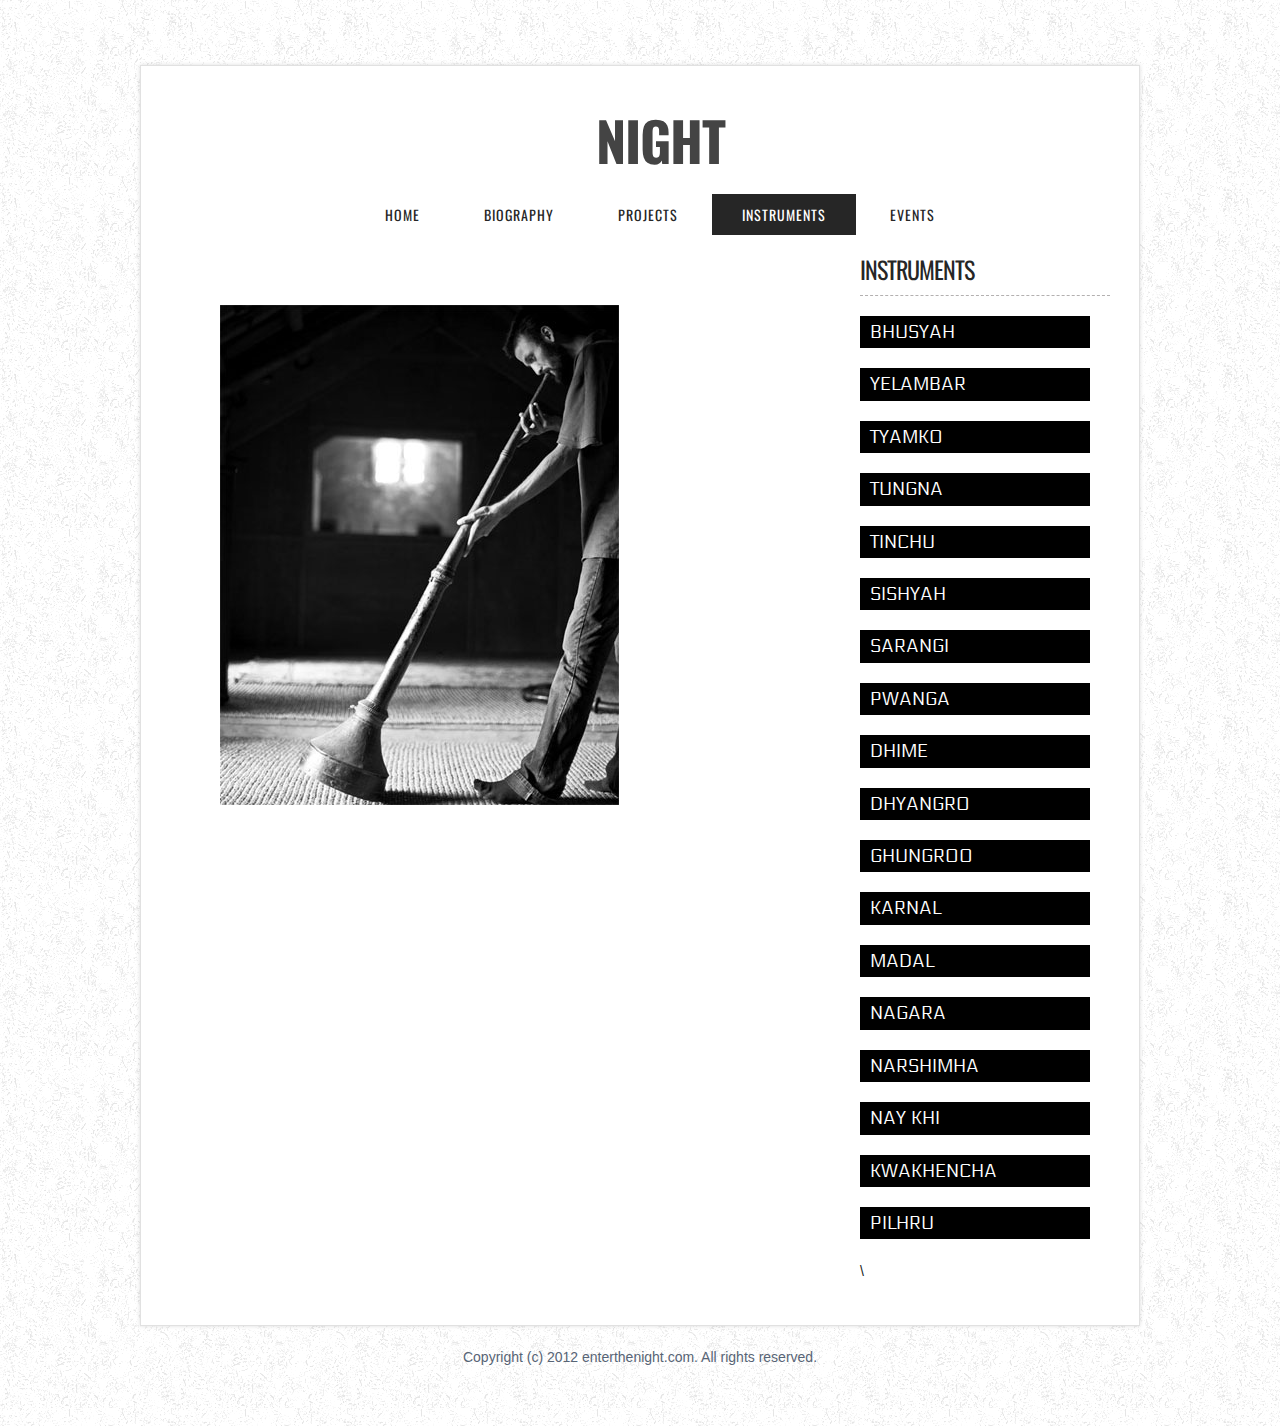
==== instruments.html @ 7e11b3e9 "First Pass" ====
<!DOCTYPE html PUBLIC "-//W3C//DTD XHTML 1.0 Strict//EN" "http://www.w3.org/TR/xhtml1/DTD/xhtml1-strict.dtd">
<!--
Design by Free CSS Templates
http://www.freecsstemplates.org
Released for free under a Creative Commons Attribution 2.5 License

Name       : ExtremeSurfing
Description: A two-column, fixed-width design with dark color scheme.
Version    : 1.0
Released   : 20120225

-->
<html xmlns="http://www.w3.org/1999/xhtml">
<head>
<meta name="keywords" content="" />
<meta name="description" content="" />
<meta http-equiv="content-type" content="text/html; charset=utf-8" />
<title>Enter the Night</title>
<script type="text/javascript" src="js/jquery.js"></script>
<script type="text/javascript" src="js/lightbox.js"></script>
<script type="text/javascript" src="js/app.js"></script>

<link href="http://fonts.googleapis.com/css?family=Oswald" rel="stylesheet" type="text/css" />
<link href='http://fonts.googleapis.com/css?family=Arvo' rel='stylesheet' type='text/css'>
<link href='http://fonts.googleapis.com/css?family=Electrolize' rel='stylesheet' type='text/css'>
<link href="style.css" rel="stylesheet" type="text/css" media="screen" />
<link href="css/lightbox.css" rel="stylesheet" type="text/css" media="screen" />

</head>
<body>
<div id="wrapper">
	<div id="page">
		<div id="page-bgtop">
			<div id="page-bgbtm">
				<div id="page-content">
					<div id="header-wrapper">
						<div id="header">
							<div id="logo">
								<h1><a href="#">Night</a></h1>
								<p></p>
							</div>
						</div>
					</div>
					<!-- end #header -->
					<div id="menu-wrapper">
						<div id="menu">
							<ul>
								<li><a href="index.html">Home</a></li>
								<li><a href="people.html">Biography</a></li>
								<li><a href="projects.html">Projects</a></li>
								<li class="current_page_item"><a href="instruments.html">Instruments</a></li>
								<li><a href="#">Events</a></li>
							</ul>
						</div>
					</div>
					<!-- end #menu -->
					<div id="content">
						<div class="post">
							<h2 class="title"><a href="#"></a></h2>
<!-- 							<p class="meta">Posted by <a href="#">Someone</a> on February 25, 2012
 --> 
 <!-- <a href="#" class="comments">Comments (64)</a> &nbsp;&bull;&nbsp; <a href="#" class="permalink">Full article</a></p>
 -->							<div class="entry">
								<p class="instrument-images">
									<img src="images/12.jpg"></img>
								</p>
							</div>
						</div>
						<div style="clear: both;">&nbsp;</div>
					</div>
					<!-- end #content -->
					<div id="sidebar">
						<ul>
							<li id="members">
								<h2>Instruments</h2>
								<ul>
									<li><a href="#"><p>BHUSYAH</p></a></li>
									<li><a href="#"><p>YELAMBAR</p></a></li>
									<li><a href="#"><p>TYAMKO</p></a></li>
									<li><a href="#"><p>TUNGNA</p></a></li>
									<li><a href="#"><p>TINCHU</p></a></li>
									<li><a href="#"><p>SISHYAH</p></a></li>
									<li><a href="#"><p>SARANGI</p></a></li>
									<li><a href="#"><p>PWANGA</p></a></li>
									<li><a href="#"><p>DHIME</p></a></li>
									<li><a href="#"><p>DHYANGRO</p></a></li>
									<li><a href="#"><p>GHUNGROO</p></a></li>
									<li><a href="#"><p>KARNAL</p></a></li>
									<li><a href="#"><p>MADAL</p></a></li>
									<li><a href="#"><p>NAGARA</p></a></li>
									<li><a href="#"><p>NARSHIMHA</p></a></li>
									<li><a href="#"><p>NAY KHI</p></a></li>
									<li><a href="#"><p>KWAKHENCHA</p></a></li>
									<li><a href="#"><p>PILHRU</p></a></li>
\								</ul>
							</li>
						</ul>
					</div>
					<!-- end #sidebar -->
				</div>
				<div style="clear: both;">&nbsp;</div>
			</div>
		</div>
	</div>
	<!-- end #page -->
</div>
<div id="footer">
	<p>Copyright (c) 2012 enterthenight.com. All rights reserved.</p>
</div>
<!-- end #footer -->
</body>
</html>
---- style.css ----
/*
Design by Free CSS Templates
http://www.freecsstemplates.org
Released for free under a Creative Commons Attribution 2.5 License
*/

body {
	margin-top: 60px;
	padding: 0;
	background: #FFFFFF url(images/img01.gif) repeat;
	font-family: Arial, Helvetica, sans-serif;
	font-size: 14px;
	color: #181B20;
}

h1, h2, h3 {
	margin: 0;
	padding: 0;
	text-transform: uppercase;
	font-family: 'Oswald', sans-serif;
	font-weight: normal;
	color: #2483A6;
}

h1 {
	font-size: 2em;
}

h2 {
	font-size: 2.4em;
}

h3 {
	font-size: 1.6em;
}

p, ul, ol {
	margin-top: 0;
	line-height: 180%;
}

ul, ol {
}

a {
	text-decoration: none;
	color: #2483A6;
}

/*a:hover {
	text-decoration: underline;
}
*/
img.border {
	margin-bottom: 20px;
	border: 6px solid #EEE7DF;
}

img.alignleft {
	float: left;
	margin-right: 25px;
}

img.alignright {
	float: right;
}

img.aligncenter {
	margin: 0px auto;
}

#wrapper {
	margin: 0 auto;
	padding: 0;
}

/* Header */

#header-wrapper {
	height: 127px;
}

#header {
	width: 960px;
	height: 127px;
	margin: 0 auto;
}

/* Logo */

#logo {
	width: 980px;
	margin: 0px auto;
	padding: 40px 0px 0px 0px;
	color: #444444;
}

#logo h1, #logo p {
	display: block;
	margin: 0;
	padding: 0;
}

#logo h1 {
	margin: 0px;
	letter-spacing: -1px;
	text-align: center;
	text-transform: uppercase;
	font-size: 54px;
	font-weight: bold;
	color: #444444;
}

#logo h1 a {
	color: #444444;
}

#logo p {
	margin-top: -10px;
	text-align: center;
	text-transform: uppercase;
	font-family: 'Arvo', serif;
	font-size: 20px;
}

#logo a {
	border: none;
	background: none;
	text-decoration: none;
	color: #444444;
}

/* Search */

#search {
	float: right;
	width: 280px;
	height: 100px;
	padding: 0;
}

#search form {
	height: 41px;
	margin: 0;
	padding: 60px 0 0 30px;
}

#search fieldset {
	margin: 0;
	padding: 0;
	border: none;
}

#search-text {
	width: 195px;
	padding: 6px 10px;
	border: none;
	background: #FFFFFF;
	text-transform: lowercase;
	font: normal 11px Arial, Helvetica, sans-serif;
	color: #7F7F81;
}

#search-submit {
	display: none;
}

/* Menu */

#menu-wrapper {
	height: 58px;
}

#menu {
	width: 940px;
	height: 58px;
	margin: 0px auto;
	padding: 0px 20px 0px 20px;
}

#menu ul {
	margin: 0;
	padding: 0px 0px 0px 0px;
	list-style: none;
	line-height: normal;
	text-align: center;
}

#menu li {
	display: inline;
}

#menu a {
	height: 56px;
	margin: 0px;
	padding: 10px 30px 10px 30px;
	line-height: 56px;
	letter-spacing: 1px;
	text-decoration: none;
	text-transform: uppercase;
	font-family: 'Oswald', sans-serif;
	font-size: 14px;
	font-weight: normal;
	color: #262626;
	border: none;
}

#menu .current_page_item a {
	background: #262626;
	color: #FFFFFF;
}

#menu a:hover {
	background: #262626;
	text-decoration: none;
	color: #FFFFFF;
}

/* Page */

#page {
 	background: url(images/img03.gif) repeat-y center top;
}

#page-bgtop {
	background: url(images/img02.gif) no-repeat center top;
}

#page-bgbtm {
	overflow: hidden;
	background: url(images/img04.gif) no-repeat center bottom;
}

#page-content {
	width: 940px;
	margin: 0px auto;
}

/* Content */

#content {
	float: left;
	width: 640px;
	padding: 0px 0px 0px 0px;
}

.post {
	clear: both;
	padding-bottom: 10px;
}

.post .title {
	padding-top: 10px;
	letter-spacing: -2px;
/*	font-family: Jockey One;
*/}

.post .title a {
	color: #262626;
	border: none;
}

.post .meta {
	padding-bottom: 10px;
	text-align: left;
	font-family: Arial, Helvetica, sans-serif;
	font-size: 11px;
	font-style: italic;
}

.post .meta a {
}

.post .entry {
	text-align: justify;
	margin-bottom: 25px;
	padding: 10px 0px 0px 0px;
	font-family: Enriqueta;
	font-size:18px;
}

.links {
	display: block;
	width: 96px;
	padding: 2px 0px 2px 0px;
	background: #A53602;
	text-align: center;
	text-transform: uppercase;
	font-size: 10px;
	color: #FFFFFF;
}

/* Sidebar */

#sidebar {
	float: right;
	width: 250px;
	padding: 0px 0px 0px 0px;
}

#sidebar ul {
	margin: 0;
	padding: 0;
	list-style: none;
}

#sidebar li {
	margin: 0;
	padding: 0;
}

#sidebar li ul {
	margin: 0px 0px;
	padding-bottom: 30px;
}

#sidebar li li {
	line-height: 35px;
}

#sidebar li li span {
	display: block;
	margin-top: -20px;
	padding: 0;
	font-size: 11px;
	font-style: italic;
}

#sidebar li p {
	font-style: normal;
}

#sidebar li li a {
	color: #181B20;
}

#sidebar h2 {
	height: 38px;
	margin-bottom: 20px;
	padding: 12px 0 0 0px;
	border-bottom: 1px dashed #B3B0B0;
	letter-spacing: -1px;
	font-size: 24px;
	color: #262626;
}

#sidebar p {
	margin: 0 0px;
	padding: 0px 20px 20px 0px;
	text-align: justify;
}

#sidebar a {
	border: none;
}

#sidebar a:hover {
	text-decoration: none;
}

/* Calendar */

#calendar {
}

#calendar_wrap {
	padding: 20px;
}

#calendar table {
	width: 100%;
}

#calendar tbody td {
	text-align: center;
}

#calendar #next {
	text-align: right;
}

/* Footer */

#footer {
	width: 960px;
	height: 55px;
	margin: 0px auto 40px auto;
	background: url(images/img07.gif) no-repeat center top;
	font-family: Arial, Helvetica, sans-serif;
}

#footer p {
	margin: 0;
	padding-top: 18px;
	line-height: normal;
	text-align: center;
	color: #576475;
}

#footer a {
	color: #576475;
}

/* Banner */

#banner {
	margin-top: 20px;
	margin-bottom: 30px;
}

/* Customs */
#contact{
	width:400px;
	float:left;
/*	margin-top: 20px;
	background-color: whitesmoke;*/
}
#contact h2{
	font-variant:small-caps;
	text-transform: none;
	font-size: 30px;
}
.externals{
	margin-top: 45px;
	float:right;
	width:250px;
}
.externals img{
	margin-right: 10px;
}
#downtop{
	background: url(images/img02.gif) no-repeat center top;
}
#downbtm{
	overflow: hidden;
background: url(images/img04.gif) no-repeat center bottom;
}
#downcontent{
	width: 940px;
	margin: 0px auto;
	height: 335px;

}
#contractor {
	float:left;
	width:940px;
	margin-top: 20px;
/*	box-shadow: inset 0px 0px 1px 1px rgba(255, 255, 255, 1);
	background: #FFFFFF url(images/page-gradient-bg.png) repeat-x left bottom;*/
}

#members li p{
	font-size:18px;
	background-color:black;
	color:white;
	padding: 0px;
	padding-left:10px;
	font-family: Electrolize;
	text-transform: uppercase;
}
#members li p:hover{
	background-color:gray;
}
#members li{
	padding: 0px 20px 20px 0px;
}
#sidebar li a{
	text-decoration: none;
}
#topfix{
	vertical-align: top;
}
.member-shots{
	width:500px;
}
.extras{
	padding:10px;
	margin-bottom:5px;
	background-color: gray;
	color:white;
}
.extras:hover{
	background-color: black;
	color:white;
}
.extras span{
	font-size: 17px;
	margin-bottom:10px;
	font-family: 'Oswald', sans-serif;
	vertical-align: text-bottom;
}
.extras img{
	width:30px;
	height:30px;
}
.extras a span{
	color:white;
}
.extras a span:hover{
	color: #2483A6;
}
textarea{
	width: 200px;
}
form{
	margin-top:10px;
	font-family: Enriqueta;
	font-size:17px;
}

.member{
	color: #2483A6;
	font-size:20px;
	font-weight: bold;
	font-size:29px;
	text-transform: uppercase;
	font-family: 'Oswald', sans-serif;
}
#banner img{
	margin-left: 60px;
	width:800px;
	height:300px;
}

#topfix img{
	width:65px;
	height:65px;
}
.instrument-images{
	margin-top:40px;
	margin-left:50px;
}
#banner #ravi{
	width: 500px;
	height: 250px;
}
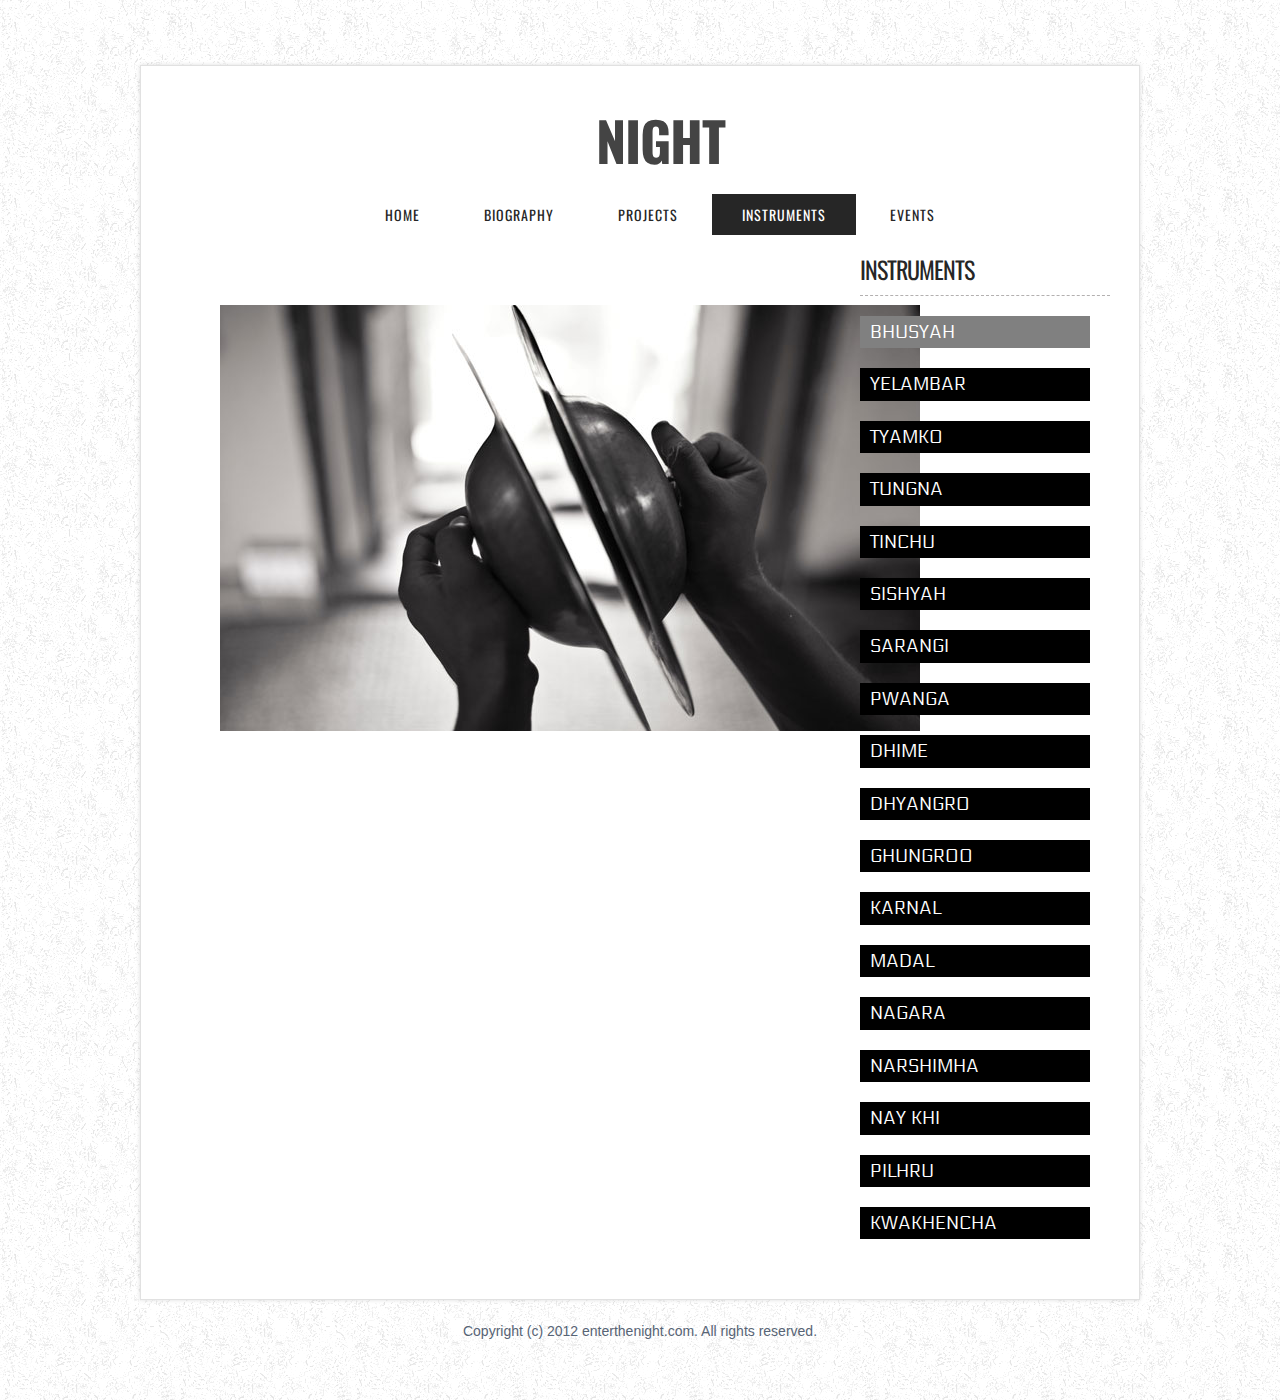
==== commit 80d94693: "js for instruments page" ====
--- a/instruments.html
+++ b/instruments.html
@@ -62,7 +62,7 @@
  <!-- <a href="#" class="comments">Comments (64)</a> &nbsp;&bull;&nbsp; <a href="#" class="permalink">Full article</a></p>
  -->							<div class="entry">
 								<p class="instrument-images">
-									<img src="images/12.jpg"></img>
+									<img src="images/1.jpg"></img>
 								</p>
 							</div>
 						</div>
@@ -74,25 +74,25 @@
 							<li id="members">
 								<h2>Instruments</h2>
 								<ul>
-									<li><a href="#"><p>BHUSYAH</p></a></li>
-									<li><a href="#"><p>YELAMBAR</p></a></li>
-									<li><a href="#"><p>TYAMKO</p></a></li>
-									<li><a href="#"><p>TUNGNA</p></a></li>
-									<li><a href="#"><p>TINCHU</p></a></li>
-									<li><a href="#"><p>SISHYAH</p></a></li>
-									<li><a href="#"><p>SARANGI</p></a></li>
-									<li><a href="#"><p>PWANGA</p></a></li>
-									<li><a href="#"><p>DHIME</p></a></li>
-									<li><a href="#"><p>DHYANGRO</p></a></li>
-									<li><a href="#"><p>GHUNGROO</p></a></li>
-									<li><a href="#"><p>KARNAL</p></a></li>
-									<li><a href="#"><p>MADAL</p></a></li>
-									<li><a href="#"><p>NAGARA</p></a></li>
-									<li><a href="#"><p>NARSHIMHA</p></a></li>
-									<li><a href="#"><p>NAY KHI</p></a></li>
-									<li><a href="#"><p>KWAKHENCHA</p></a></li>
-									<li><a href="#"><p>PILHRU</p></a></li>
-\								</ul>
+									<li><a class='instruments_sidebar' href="javascript:void(0)" instrument_image_id='1'><p>BHUSYAH</p></a></li>
+									<li><a class='instruments_sidebar' href="javascript:void(0)" instrument_image_id='2'><p>YELAMBAR</p></a></li>
+									<li><a class='instruments_sidebar' href="javascript:void(0)" instrument_image_id='3'><p>TYAMKO</p></a></li>
+									<li><a class='instruments_sidebar' href="javascript:void(0)" instrument_image_id='4'><p>TUNGNA</p></a></li>
+									<li><a class='instruments_sidebar' href="javascript:void(0)" instrument_image_id='5'><p>TINCHU</p></a></li>
+									<li><a class='instruments_sidebar' href="javascript:void(0)" instrument_image_id='6'><p>SISHYAH</p></a></li>
+									<li><a class='instruments_sidebar' href="javascript:void(0)" instrument_image_id='7'><p>SARANGI</p></a></li>
+									<li><a class='instruments_sidebar' href="javascript:void(0)" instrument_image_id='8'><p>PWANGA</p></a></li>
+									<li><a class='instruments_sidebar' href="javascript:void(0)" instrument_image_id='9'><p>DHIME</p></a></li>
+									<li><a class='instruments_sidebar' href="javascript:void(0)" instrument_image_id='10'><p>DHYANGRO</p></a></li>
+									<li><a class='instruments_sidebar' href="javascript:void(0)" instrument_image_id='11'><p>GHUNGROO</p></a></li>
+									<li><a class='instruments_sidebar' href="javascript:void(0)" instrument_image_id='12'><p>KARNAL</p></a></li>
+									<li><a class='instruments_sidebar' href="javascript:void(0)" instrument_image_id='13'><p>MADAL</p></a></li>
+									<li><a class='instruments_sidebar' href="javascript:void(0)" instrument_image_id='14'><p>NAGARA</p></a></li>
+									<li><a class='instruments_sidebar' href="javascript:void(0)" instrument_image_id='15'><p>NARSHIMHA</p></a></li>
+									<li><a class='instruments_sidebar' href="javascript:void(0)" instrument_image_id='16'><p>NAY KHI</p></a></li>
+									<li><a class='instruments_sidebar' href="javascript:void(0)" instrument_image_id='17'><p>PILHRU</p></a></li>
+									<li><a class='instruments_sidebar' href="javascript:void(0)" instrument_image_id='18'><p>KWAKHENCHA</p></a></li>
+								</ul>
 							</li>
 						</ul>
 					</div>
@@ -110,3 +110,20 @@
 <!-- end #footer -->
 </body>
 </html>
+
+
+
+<script>
+	if( !$('#sidebar .instruments_sidebar.selected_member').length > 0 )
+		$('#sidebar .instruments_sidebar:first').children('p').addClass('selected_member') 
+
+	$('.instruments_sidebar').click(function() {
+		$('.selected_member').removeClass('selected_member')
+		$(this).children('p').addClass('selected_member')
+
+		instrument_image_id = $(this).attr('instrument_image_id')
+		$('.post .entry .instrument-images img').attr('src', 'images/' + instrument_image_id + '.jpg')
+	})
+
+</script>
+
--- a/style.css
+++ b/style.css
@@ -460,7 +460,8 @@
 	text-transform: uppercase;
 }
 #members li p:hover{
-	background-color:gray;
+/*	color:#2483A6;
+*/	font-weight: bold;
 }
 #members li{
 	padding: 0px 20px 20px 0px;
@@ -472,7 +473,7 @@
 	vertical-align: top;
 }
 .member-shots{
-	width:500px;
+	width:450px;
 }
 .extras{
 	padding:10px;
@@ -517,6 +518,59 @@
 	text-transform: uppercase;
 	font-family: 'Oswald', sans-serif;
 }
+.former li{
+	padding: 0px 0px 10px 0px;
+}
+.former li p{
+	font-size:18px;
+	background-color:black;
+	color:white;
+	padding: 0px;
+	padding-left:10px;
+	font-family: Electrolize;
+	text-transform: uppercase;
+	width: 200px;
+}
+.former li p:hover{
+	background-color:black;
+	color:white;
+
+}
+.former li{
+	list-style: none;
+	padding: 0px;
+}
+.former{
+	list-style: none;
+	padding: 5px;
+}
+#other-members{
+	float:left;
+	margin-top:170px;
+	margin-left:0px;
+}
+#other-members td{
+	padding: 0px;
+	vertical-align: top;
+}
+#other-members td ul{
+	padding: 0px;
+}
+#other-members td h2{
+	float:left;
+font-size: 24px;
+color: #262626;
+	border-bottom: 1px dashed #B3B0B0;
+
+}
+/*#sidebar h2 {
+height: 38px;
+margin-bottom: 20px;
+padding: 12px 0 0 0px;
+
+letter-spacing: -1px;
+
+}*/
 #banner img{
 	margin-left: 60px;
 	width:800px;
@@ -526,6 +580,8 @@
 #topfix img{
 	width:65px;
 	height:65px;
+	float:left;
+	padding: 0px 0px 5px 5px;
 }
 .instrument-images{
 	margin-top:40px;
@@ -534,4 +590,12 @@
 #banner #ravi{
 	width: 500px;
 	height: 250px;
+}
+
+.hidden{
+	display:none;
+}
+
+#sidebar #members .selected_member {
+	background-color:gray;
 }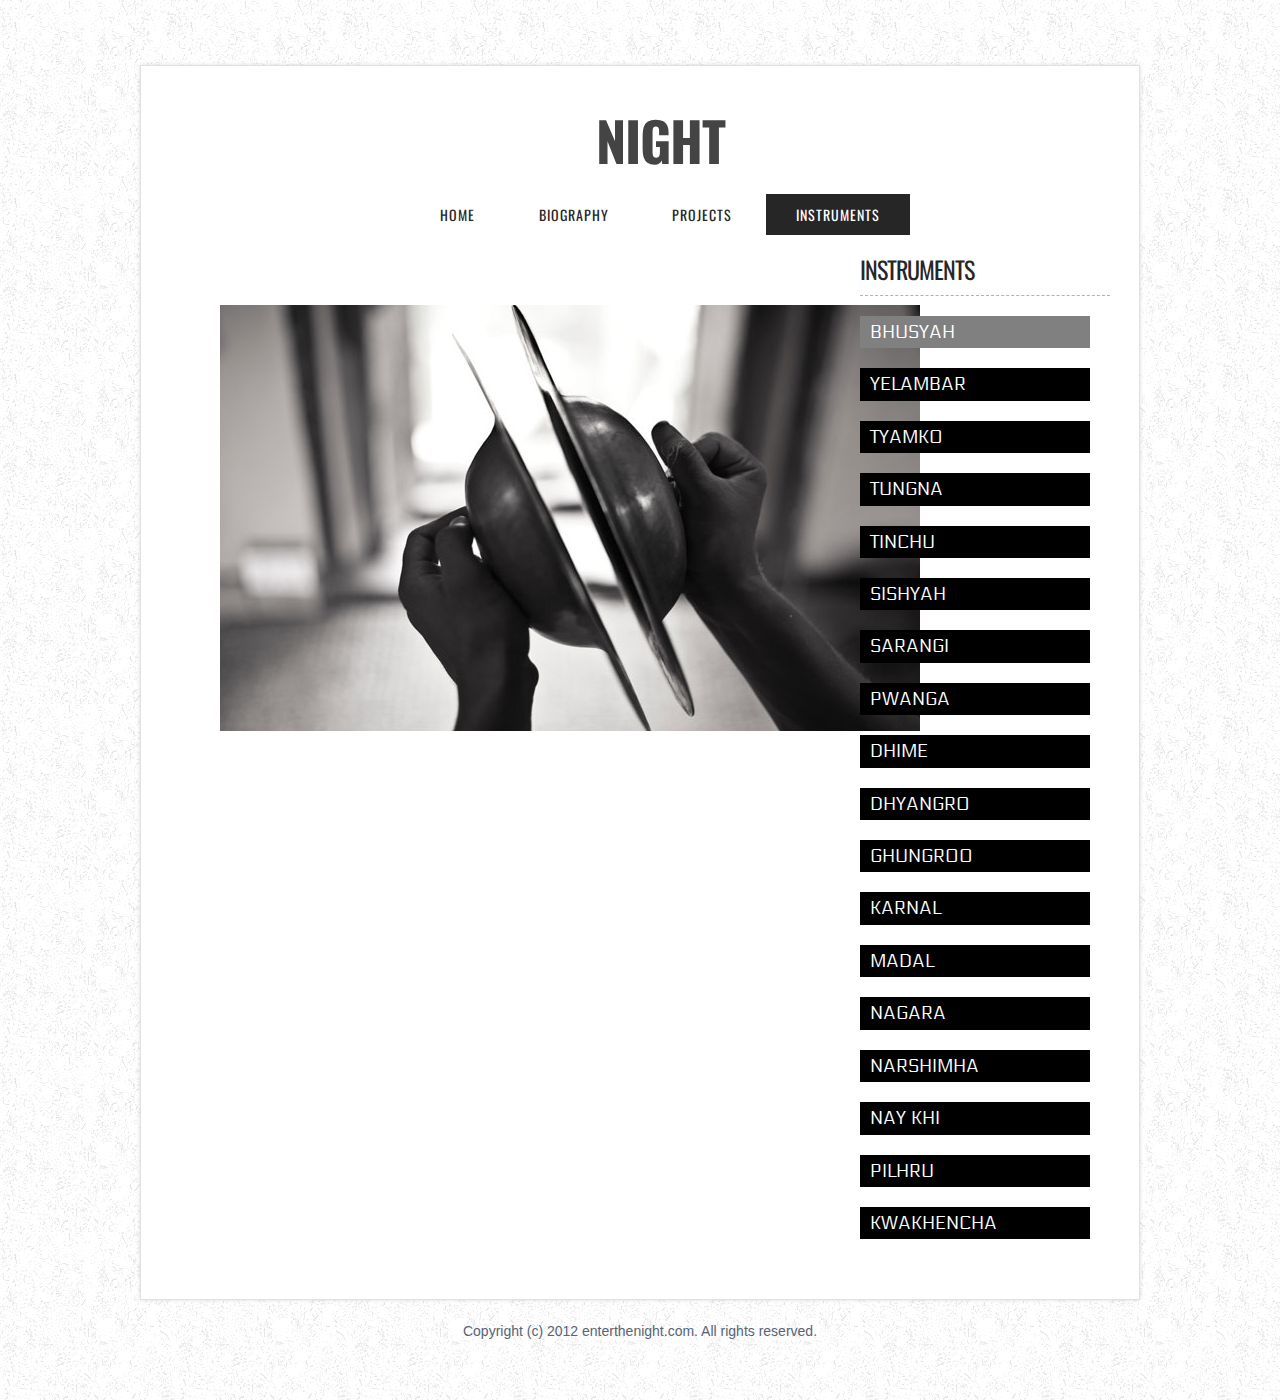
==== commit 24f180d6: "Unnecessities removed" ====
--- a/instruments.html
+++ b/instruments.html
@@ -49,7 +49,6 @@
 								<li><a href="people.html">Biography</a></li>
 								<li><a href="projects.html">Projects</a></li>
 								<li class="current_page_item"><a href="instruments.html">Instruments</a></li>
-								<li><a href="#">Events</a></li>
 							</ul>
 						</div>
 					</div>
--- a/style.css
+++ b/style.css
@@ -595,7 +595,11 @@
 .hidden{
 	display:none;
 }
-
+.event{
+	font-size:13px;
+	font-family: 'Arvo', serif;
+	font-weight:bold;
+}
 #sidebar #members .selected_member {
 	background-color:gray;
 }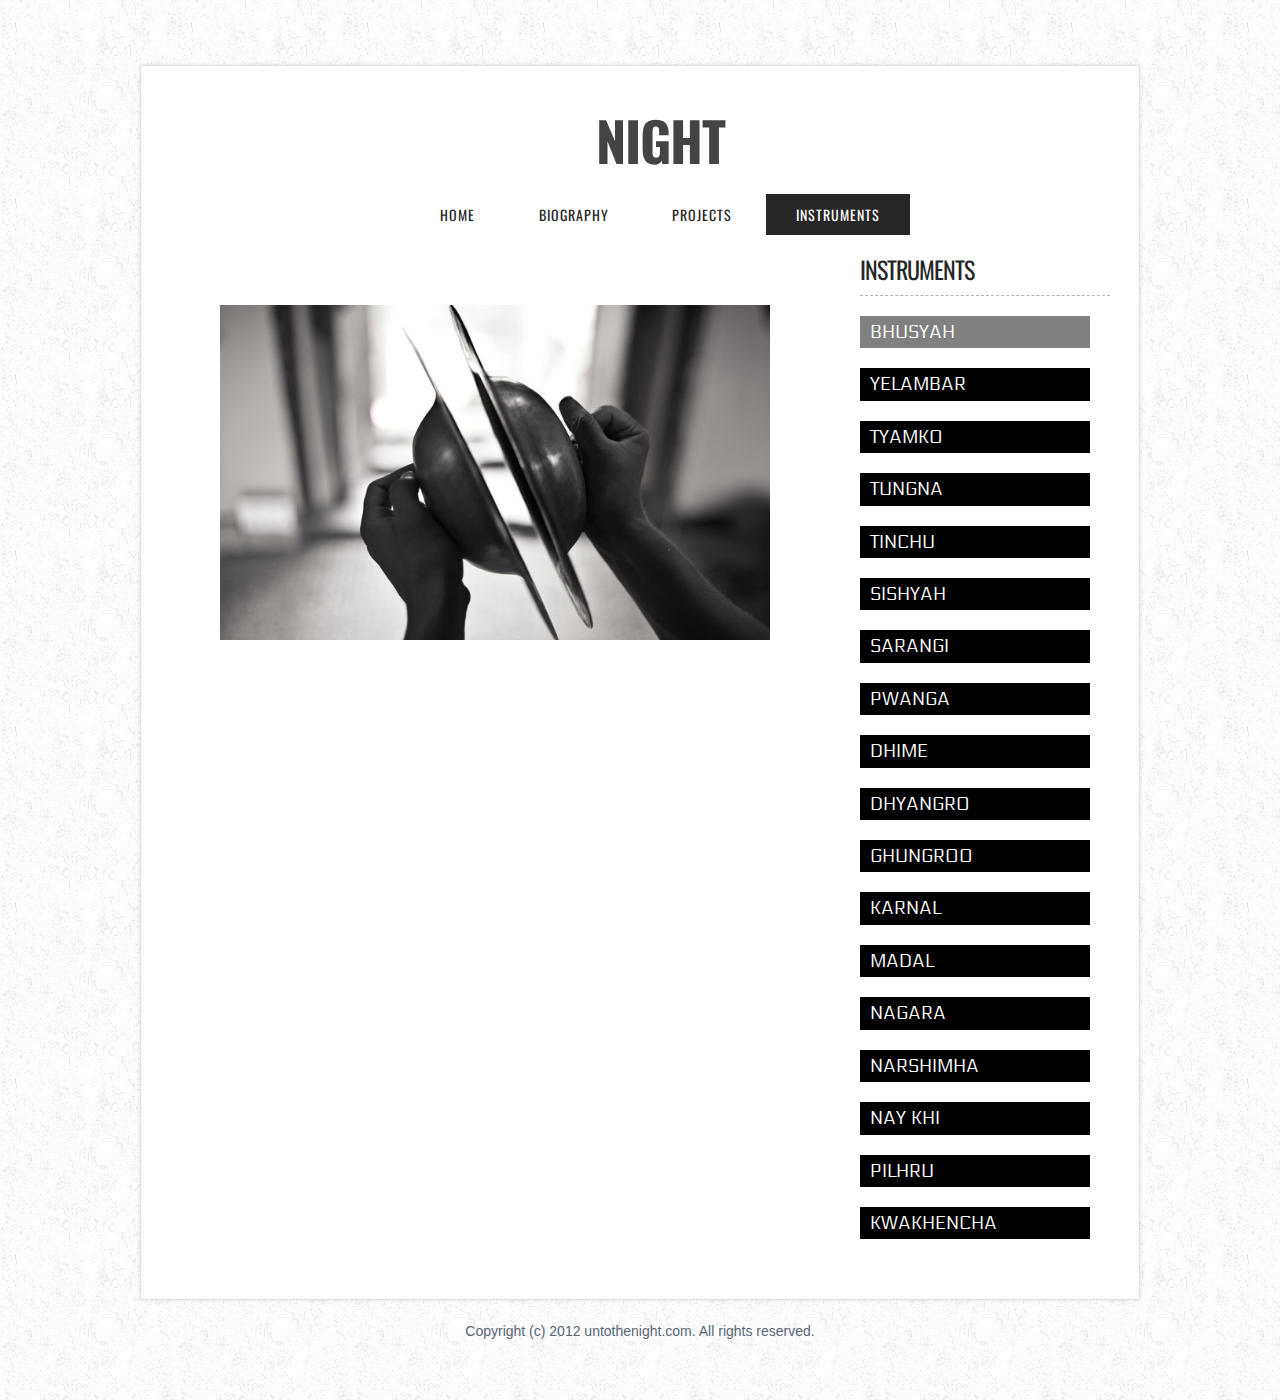
==== commit 83eb71a9: "Instrument Page" ====
--- a/instruments.html
+++ b/instruments.html
@@ -56,10 +56,8 @@
 					<div id="content">
 						<div class="post">
 							<h2 class="title"><a href="#"></a></h2>
-<!-- 							<p class="meta">Posted by <a href="#">Someone</a> on February 25, 2012
- --> 
- <!-- <a href="#" class="comments">Comments (64)</a> &nbsp;&bull;&nbsp; <a href="#" class="permalink">Full article</a></p>
- -->							<div class="entry">
+
+								<div class="entry">
 								<p class="instrument-images">
 									<img src="images/1.jpg"></img>
 								</p>
@@ -104,7 +102,7 @@
 	<!-- end #page -->
 </div>
 <div id="footer">
-	<p>Copyright (c) 2012 enterthenight.com. All rights reserved.</p>
+	<p>Copyright (c) 2012 untothenight.com. All rights reserved.</p>
 </div>
 <!-- end #footer -->
 </body>
--- a/style.css
+++ b/style.css
@@ -602,4 +602,7 @@
 }
 #sidebar #members .selected_member {
 	background-color:gray;
+}
+.instrument-images img{
+	width:550px;
 }